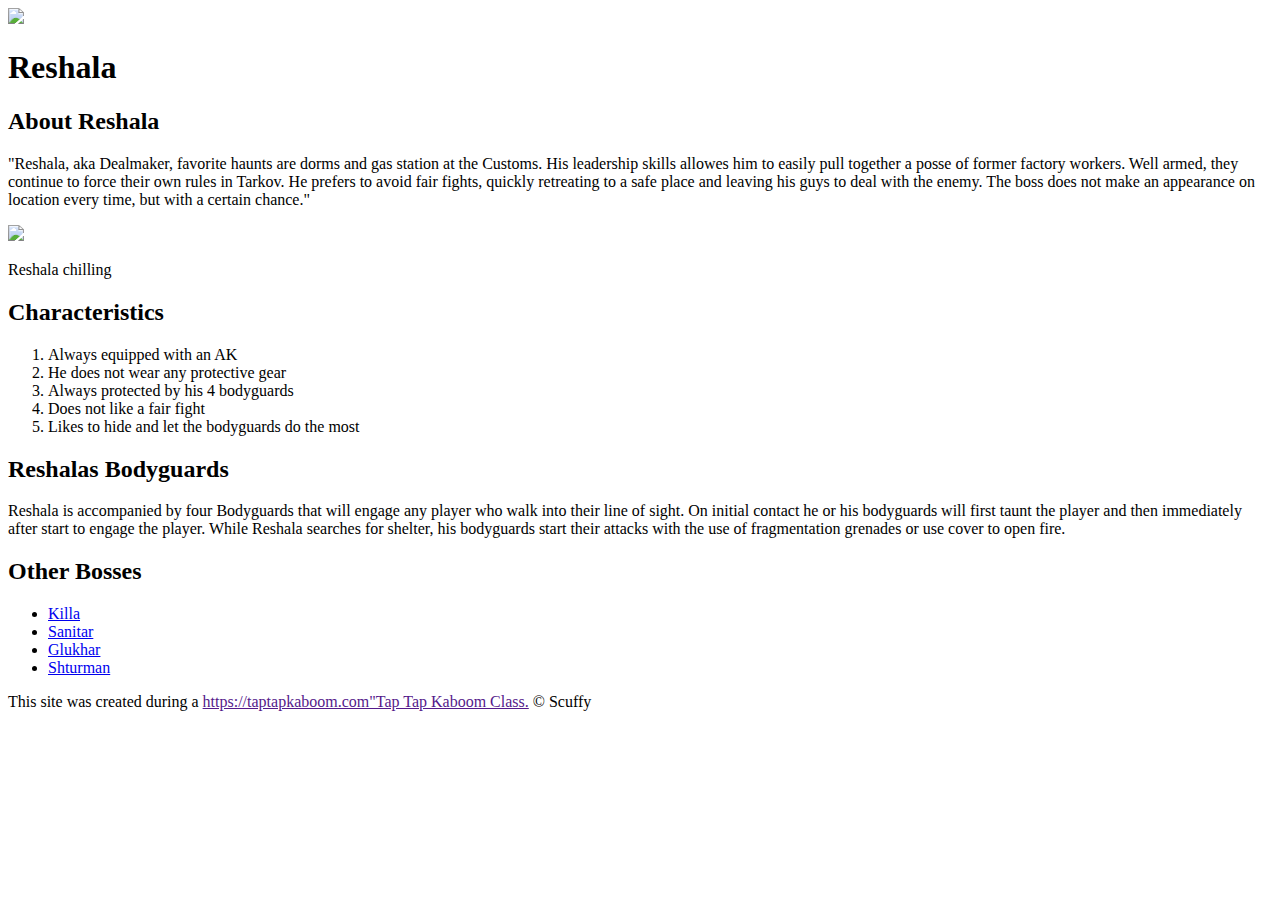
==== index.html @ 295bce60 "Added our characters index.html file and added a faveicon" ====
<!DOCTYPE html>
<html>
<head>
	<meta charset="utf-8">
	<title>Reshala</title>
	<link rel="icon" href="https://static.wikia.nocookie.net/escape-from-tarkov/images/0/09/Reshala_promo_image.jpg/revision/latest/scale-to-width-down/1000?cb=20181231141830">
</head>
<body>
	<!-- header element-->
	<header>
		<img src="https://static.wikia.nocookie.net/escape-from-tarkov/images/0/09/Reshala_promo_image.jpg/revision/latest/scale-to-width-down/1000?cb=20181231141830">
		<h1>Reshala</h1>
	</header>

	<!--	main element	-->
	<main>
		<h2>About Reshala</h2>
		<p>"Reshala, aka Dealmaker, favorite haunts are dorms and gas station at the Customs. His leadership skills allowes him to easily pull together a posse of former factory workers. Well armed, they continue to force their own rules in Tarkov. He prefers to avoid fair fights, quickly retreating to a safe place and leaving his guys to deal with the enemy. The boss does not make an appearance on location every time, but with a certain chance."</p>
		<img src="https://pbs.twimg.com/media/DplPowSUcAA0bMk?format=jpg&name=large">
		<p>Reshala chilling</p>
		
		<!-- Characteristics -->
		<h2>Characteristics</h2>
		<ol>
			<li>Always equipped with an AK</li>
			<li>He does not wear any protective gear</li>
			<li>Always protected by his 4 bodyguards</li>
			<li>Does not like a fair fight</li>
			<li>Likes to hide and let the bodyguards do the most</li>
		</ol>

		<!-- Bodyguards and Other bosses -->
		<h2>Reshalas Bodyguards</h2>
		<p>Reshala is accompanied by four Bodyguards that will engage any player who walk into their line of sight. On initial contact he or his bodyguards will first taunt the player and then immediately after start to engage the player. While Reshala searches for shelter, his bodyguards start their attacks with the use of fragmentation grenades or use cover to open fire.</p>
		<h2>Other Bosses</h2>
		<ul>
			<li><a target="_blank" href="https://escape-from-tarkov-archive.fandom.com/wiki/Killa">Killa</a></li>
			<li><a target="_blank" href="https://escape-from-tarkov-archive.fandom.com/wiki/Sanitar">Sanitar</a></li>
			<li><a target="_blank" href="https://escape-from-tarkov-archive.fandom.com/wiki/Glukhar">Glukhar</a></li>
			<li><a target="_blank" href="https://escape-from-tarkov-archive.fandom.com/wiki/Shturman">Shturman</a></li>
		</ul>
	</main>
	<!-- Footer element -->
	<footer>
		<p>This site was created during a <a href="">https://taptapkaboom.com"Tap Tap Kaboom Class.</a>
		&copy; Scuffy</p>
	</footer>
</body>
</html>
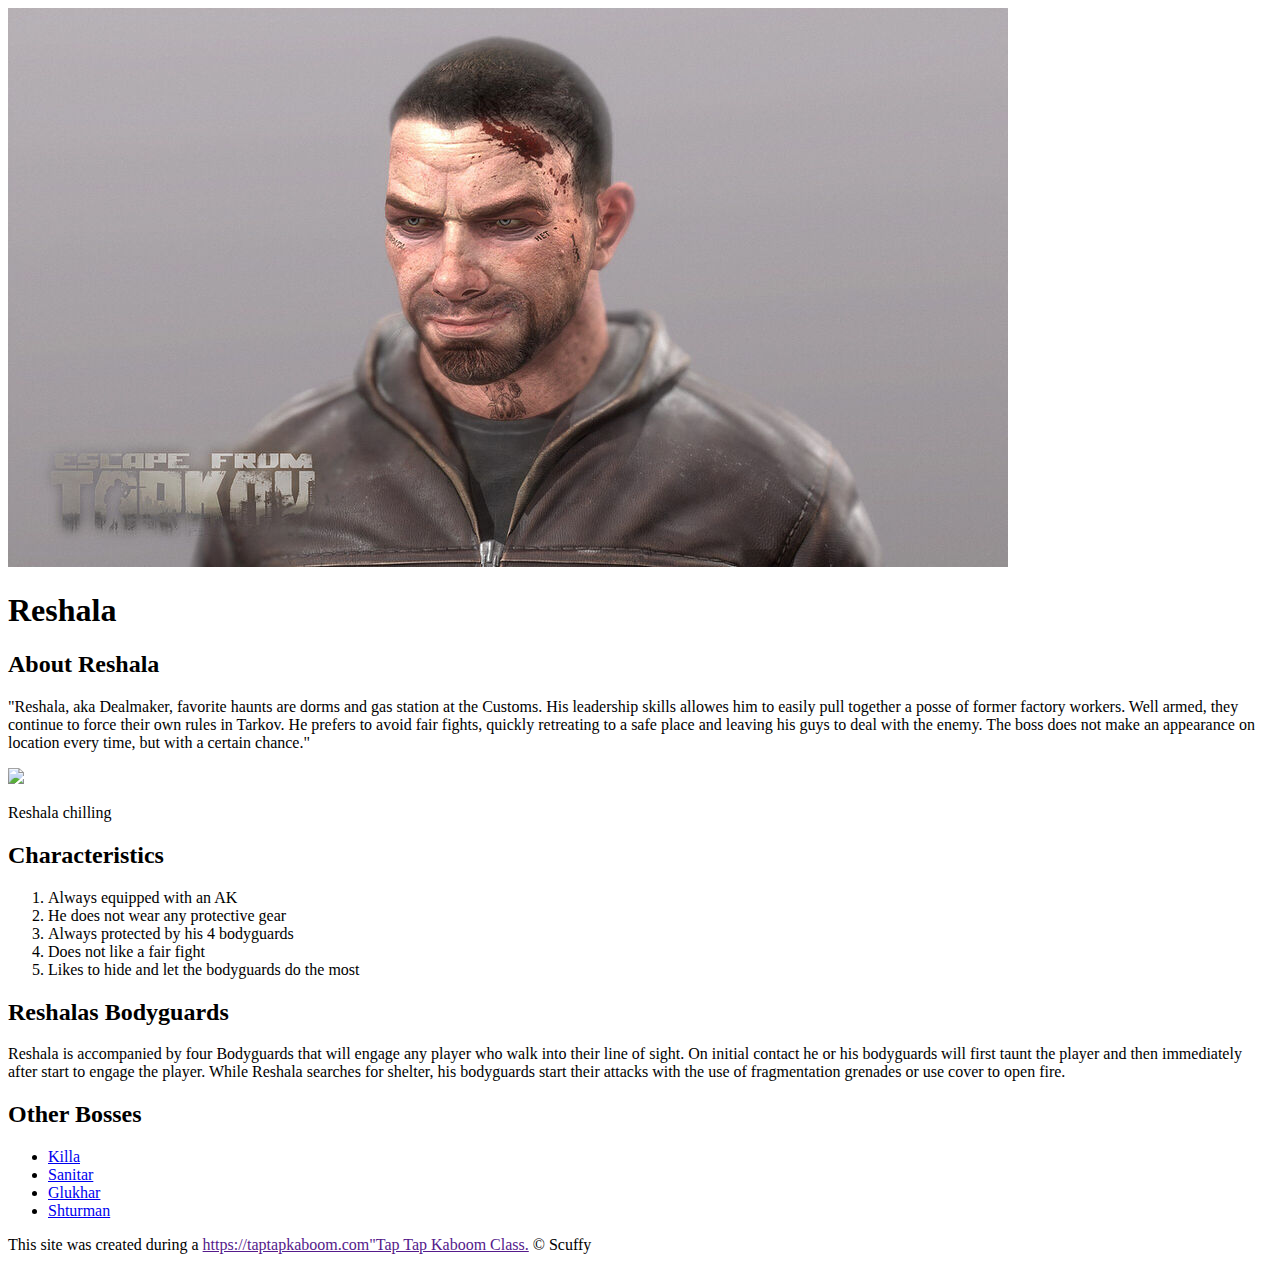
==== commit 96c72076: "Changed from link to jpg" ====
--- a/index.html
+++ b/index.html
@@ -8,7 +8,7 @@
 <body>
 	<!-- header element-->
 	<header>
-		<img src="https://static.wikia.nocookie.net/escape-from-tarkov/images/0/09/Reshala_promo_image.jpg/revision/latest/scale-to-width-down/1000?cb=20181231141830">
+		<img src="img/Reshala.jpg">
 		<h1>Reshala</h1>
 	</header>
 
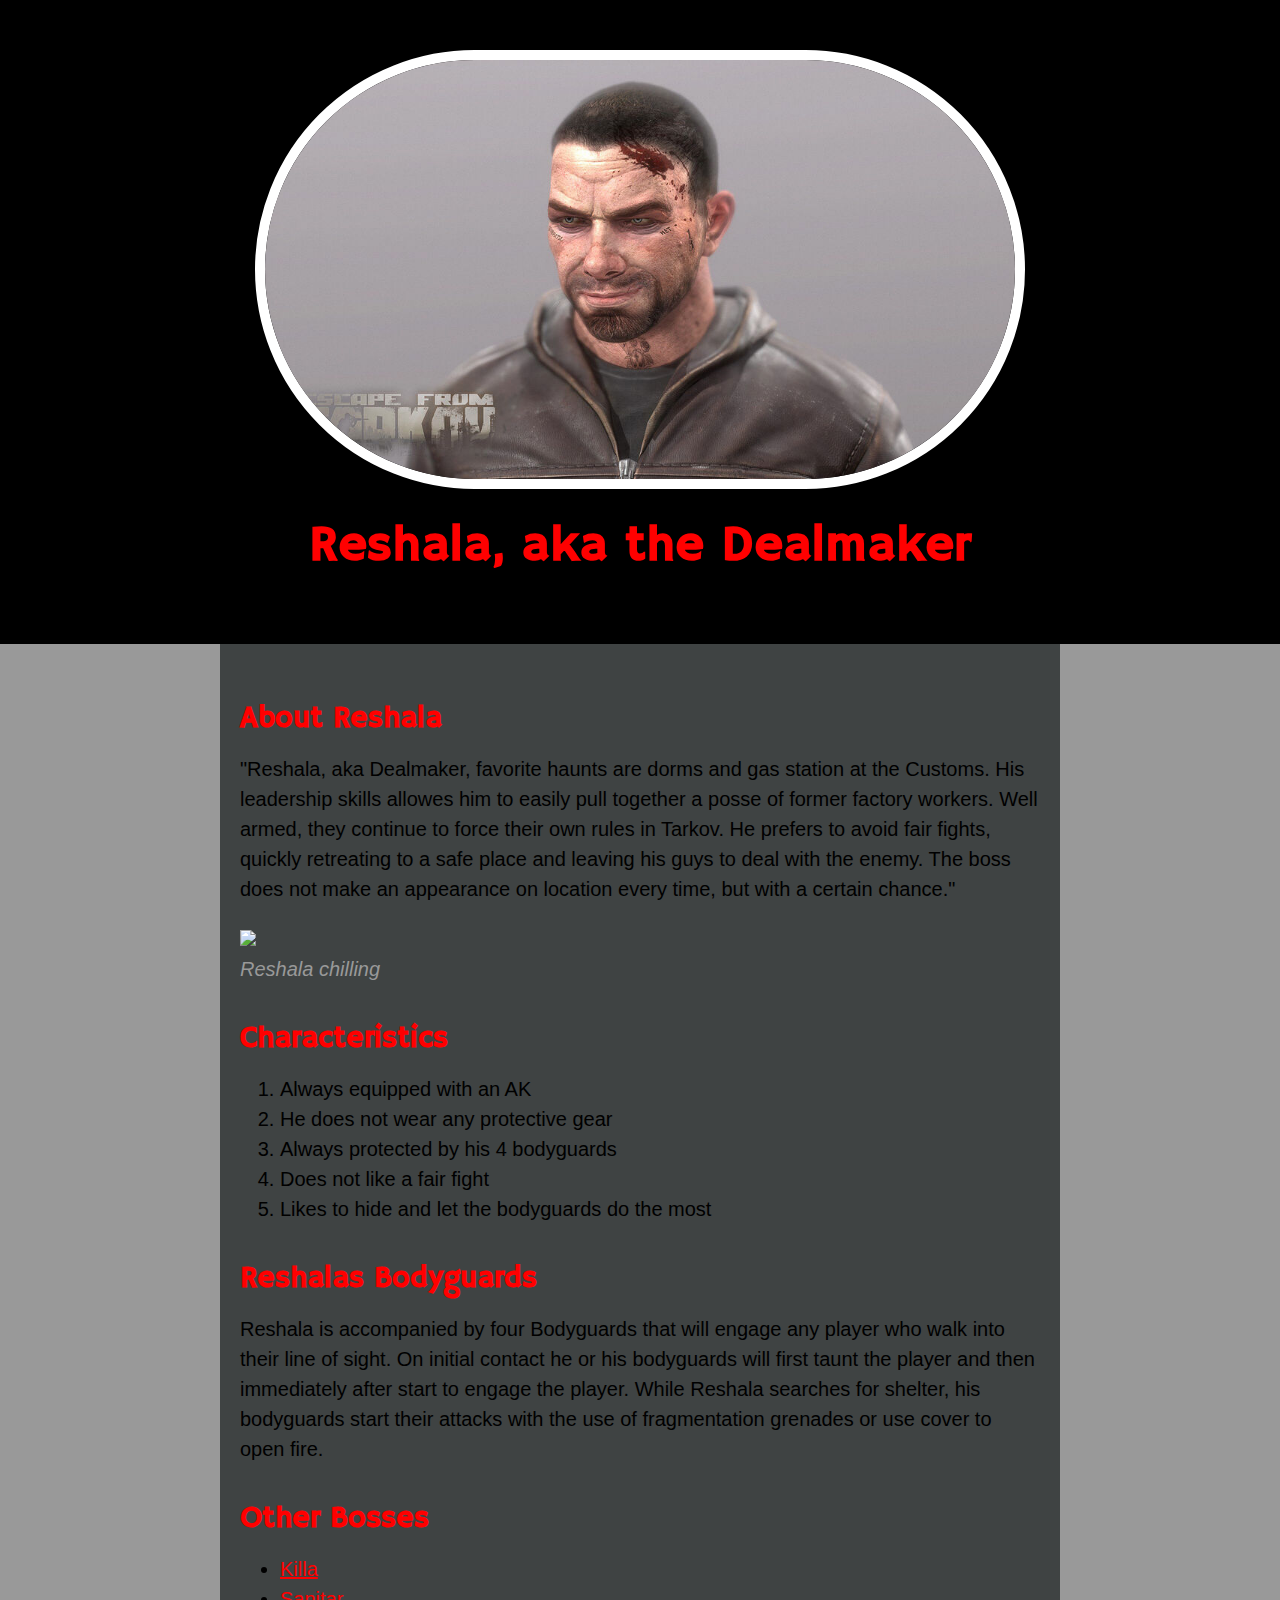
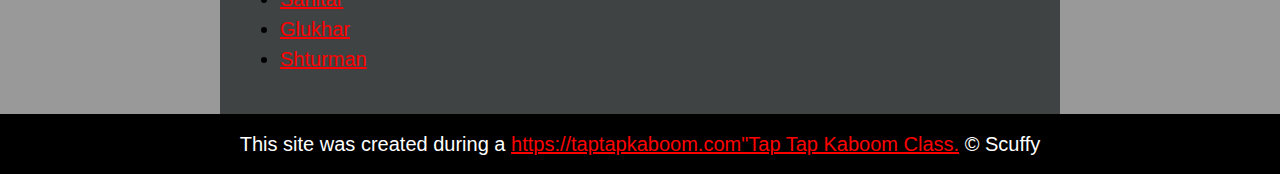
==== commit 9ea15030: "Wrote css for reshala and changed some html" ====
--- a/index.html
+++ b/index.html
@@ -4,12 +4,17 @@
 	<meta charset="utf-8">
 	<title>Reshala</title>
 	<link rel="icon" href="https://static.wikia.nocookie.net/escape-from-tarkov/images/0/09/Reshala_promo_image.jpg/revision/latest/scale-to-width-down/1000?cb=20181231141830">
+	<link rel="preconnect" href="https://fonts.googleapis.com">
+	<link rel="preconnect" href="https://fonts.gstatic.com" crossorigin>
+	<link href="https://fonts.googleapis.com/css2?family=Fuggles&family=Hammersmith+One&family=Indie+Flower&display=swap" rel="stylesheet">
+	<link rel="stylesheet" type="text/css" href="css/reshala.css">
+
 </head>
 <body>
 	<!-- header element-->
 	<header>
 		<img src="img/Reshala.jpg">
-		<h1>Reshala</h1>
+		<h1>Reshala, aka the Dealmaker</h1>
 	</header>
 
 	<!--	main element	-->
@@ -17,7 +22,7 @@
 		<h2>About Reshala</h2>
 		<p>"Reshala, aka Dealmaker, favorite haunts are dorms and gas station at the Customs. His leadership skills allowes him to easily pull together a posse of former factory workers. Well armed, they continue to force their own rules in Tarkov. He prefers to avoid fair fights, quickly retreating to a safe place and leaving his guys to deal with the enemy. The boss does not make an appearance on location every time, but with a certain chance."</p>
 		<img src="https://pbs.twimg.com/media/DplPowSUcAA0bMk?format=jpg&name=large">
-		<p>Reshala chilling</p>
+		<p class="caption">Reshala chilling</p>
 		
 		<!-- Characteristics -->
 		<h2>Characteristics</h2>
--- a/css/reshala.css
+++ b/css/reshala.css
@@ -0,0 +1,73 @@
+body{
+	margin: 0;
+	font-family: 'Helvetica', 'Arial', sans-serif;
+	font-size: 20px;
+	line-height: 30px;
+	background-color: #999999;
+}
+
+
+header{
+	background-color: black;
+	text-align: center;
+	padding-top: 50px;
+	padding-bottom: 50px;
+}
+
+h1,	h2{
+	font-family: 'Hammersmith One', sans-serif;
+}
+
+header h1{
+	color: red;
+	font-size: 50px;
+}
+header img{
+	border-radius: 300px;
+	width: 750px;
+	border: 10px solid	white;
+}
+
+main{
+	background-color: #3F4343;
+	max-width: 800px;
+	margin: 0 auto;
+	padding: 20px;
+}
+main img{
+	max-width: 100%;
+}
+h2{
+	font-size: 30px;
+	color: red;
+	margin: 40px	0px	10px;
+}
+a{
+	color: red;
+
+}
+a:hover{
+	color: white;
+	background-color: #483a94;
+}
+footer{
+	background-color: black;
+	text-align: center;
+	color: white;
+	padding: 15px;
+}
+footer p{
+	margin: 0;
+}
+footer a{
+	color: ;
+}
+footer a:hover{
+	opacity: .5;
+	background-color: transparent;
+}
+p.caption{
+	color: #999999;
+	font-style: italic;
+	margin-top: 0;
+}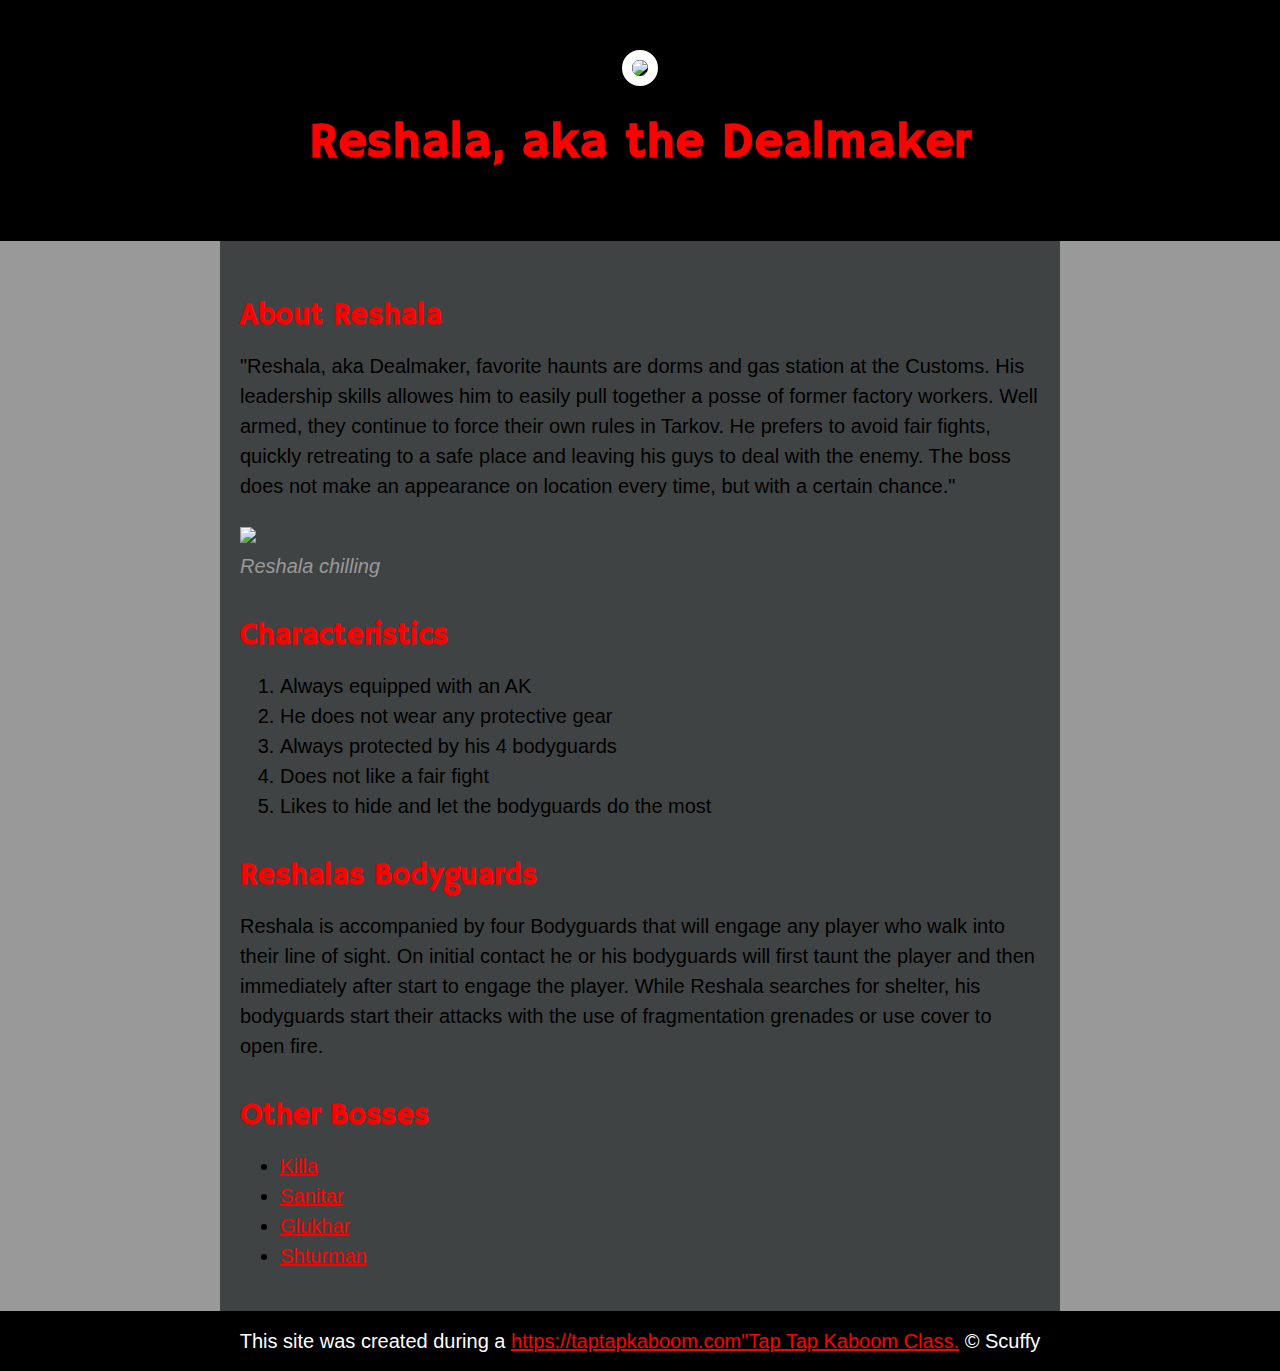
==== commit 63d59be2: "Changed img/ to link" ====
--- a/index.html
+++ b/index.html
@@ -13,7 +13,7 @@
 <body>
 	<!-- header element-->
 	<header>
-		<img src="img/Reshala.jpg">
+		<img src="https://static.wikia.nocookie.net/escape-from-tarkov/images/0/09/Reshala_promo_image.jpg/revision/latest?cb=20181231141830">
 		<h1>Reshala, aka the Dealmaker</h1>
 	</header>
 
--- a/css/reshala.css
+++ b/css/reshala.css
@@ -6,7 +6,7 @@
 	background-color: #999999;
 }
 
-
+/* Header style */
 header{
 	background-color: black;
 	text-align: center;
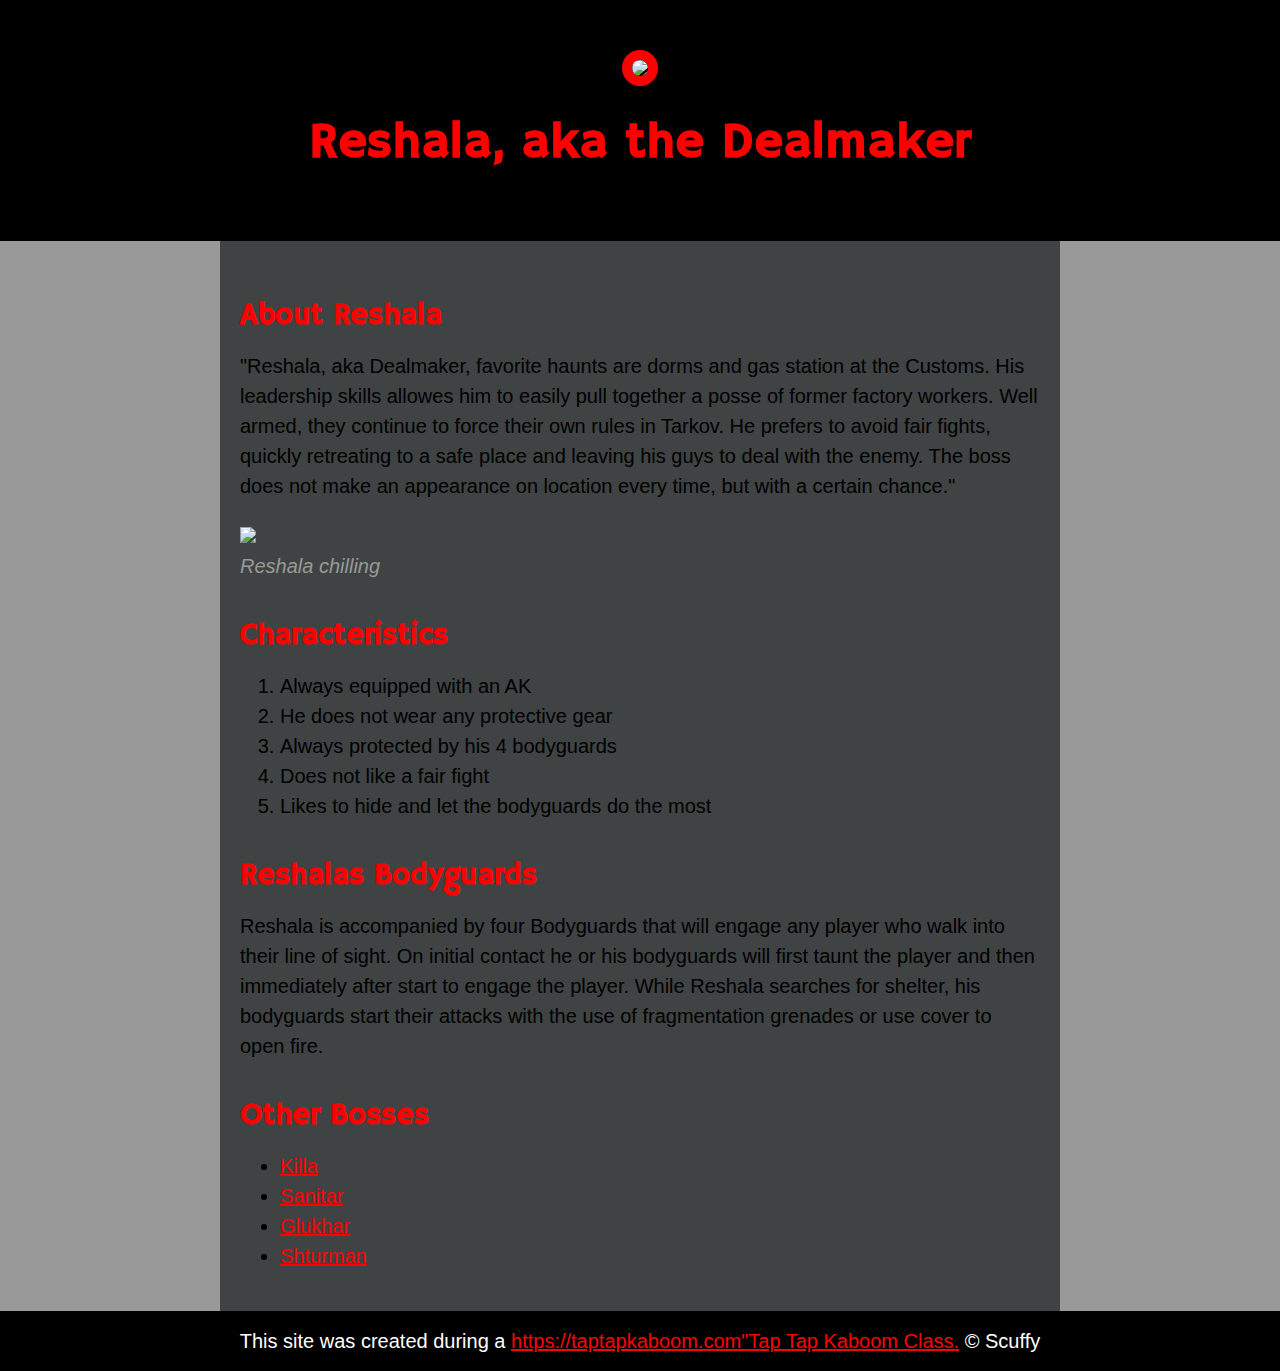
==== commit 979df51f: "changed img" ====
--- a/index.html
+++ b/index.html
@@ -13,7 +13,7 @@
 <body>
 	<!-- header element-->
 	<header>
-		<img src="https://static.wikia.nocookie.net/escape-from-tarkov/images/0/09/Reshala_promo_image.jpg/revision/latest?cb=20181231141830">
+		<img src="https://static.wikia.nocookie.net/escape-from-tarkov/images/0/09/Reshala_promo_image.jpg/revision/latest/top-crop/width/360/height/450?cb=20181231141830">
 		<h1>Reshala, aka the Dealmaker</h1>
 	</header>
 
--- a/css/reshala.css
+++ b/css/reshala.css
@@ -24,8 +24,8 @@
 }
 header img{
 	border-radius: 300px;
-	width: 750px;
-	border: 10px solid	white;
+	width: 300px;
+	border: 10px solid	red;
 }
 
 main{
